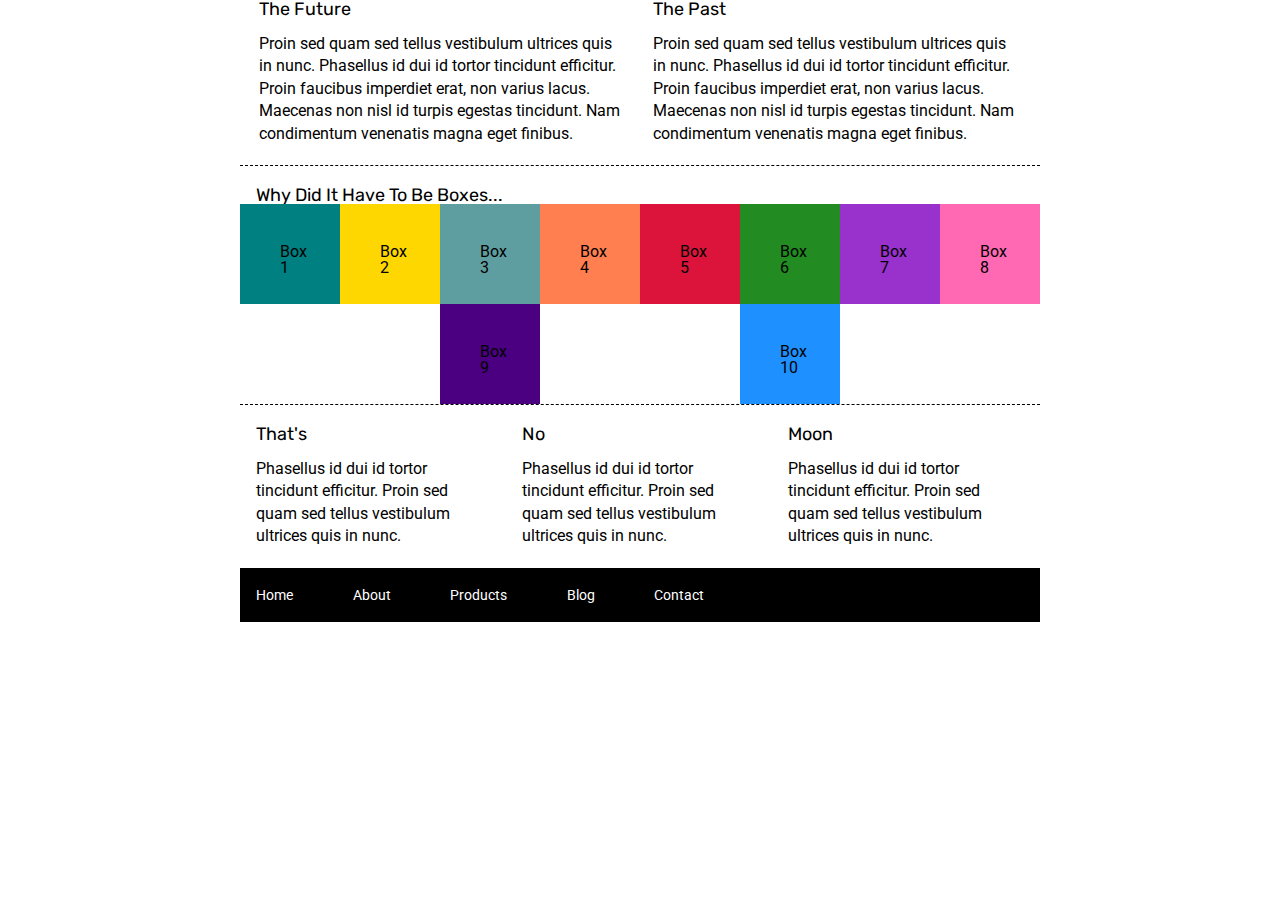
==== index.html @ 7bc5170d "tried to finish the sprint challange" ====
<!doctype html>

<html lang="en">
<head>
  <meta charset="utf-8">

  <title>Sprint Challenge - Home</title>

  <link href="https://fonts.googleapis.com/css?family=Roboto|Rubik" rel="stylesheet">
  <link rel="stylesheet" href="css/index.css">

</head>

<body>
    <div class="container">
   
        <section class="top-content">
            <div class="text-container">
                <h2>The Future</h2>
                <p>Proin sed quam sed tellus vestibulum ultrices quis in nunc. Phasellus id dui id tortor tincidunt efficitur. Proin faucibus imperdiet erat, non varius lacus. Maecenas non nisl id turpis egestas tincidunt. Nam condimentum venenatis magna eget finibus.</p>
            </div>
            <div class="text-container">
                <h2>The Past</h2>
                <p>Proin sed quam sed tellus vestibulum ultrices quis in nunc. Phasellus id dui id tortor tincidunt efficitur. Proin faucibus imperdiet erat, non varius lacus. Maecenas non nisl id turpis egestas tincidunt. Nam condimentum venenatis magna eget finibus.</p>
            </div>
        </section>
        
        <section class="middle-content">
        
            <h2>Why Did It Have To Be Boxes...</h2>
            
            <div class="boxes">
                <div class="box1">Box 1</div>
                <div class="box2">Box 2</div>
                <div class="box3">Box 3</div>
                <div class="box4">Box 4</div>
                <div class="box5">Box 5</div>
                <div class="box6">Box 6</div>
                <div class="box7">Box 7</div>
                <div class="box8">Box 8</div>
                <div class="box9">Box 9</div>
                <div class="box10">Box 10</div>
            </div>
        
        </section>

        <section class="bottom-content">

            <div class="text-container">
                <h2>That's</h2>
                <p>Phasellus id dui id tortor tincidunt efficitur. Proin sed quam sed tellus vestibulum ultrices quis in nunc.</p>
            </div>
            <div class="text-container">
                <h2>No</h2>
                <p>Phasellus id dui id tortor tincidunt efficitur. Proin sed quam sed tellus vestibulum ultrices quis in nunc.</p>
            </div>
            <div class="text-container">
                <h2>Moon</h2>
                <p>Phasellus id dui id tortor tincidunt efficitur. Proin sed quam sed tellus vestibulum ultrices quis in nunc.</p>
            </div>

        </section>
        
        <footer>
            <nav>
                <a href="#">Home</a>
                <a href="about.html">About</a>
                <a href="#">Products</a>
                <a href="#">Blog</a>
                <a href="#">Contact</a>
            </nav>
        </footer>
    </div><!-- container -->        
</body>
</html>
---- css/index.css ----
/* http://meyerweb.com/eric/tools/css/reset/ 
   v2.0 | 20110126
   License: none (public domain)
*/

html, body, div, span, applet, object, iframe,
h1, h2, h3, h4, h5, h6, p, blockquote, pre,
a, abbr, acronym, address, big, cite, code,
del, dfn, em, img, ins, kbd, q, s, samp,
small, strike, strong, sub, sup, tt, var,
b, u, i, center,
dl, dt, dd, ol, ul, li,
fieldset, form, label, legend,
table, caption, tbody, tfoot, thead, tr, th, td,
article, aside, canvas, details, embed, 
figure, figcaption, footer, header, hgroup, 
menu, nav, output, ruby, section, summary,
time, mark, audio, video {
	margin: 0;
	padding: 0;
	border: 0;
	font-size: 100%;
	font: inherit;
	vertical-align: baseline;
}
/* HTML5 display-role reset for older browsers */
article, aside, details, figcaption, figure, 
footer, header, hgroup, menu, nav, section {
	display: block;
}
body {
	line-height: 1;
}
header a {

    

            display: flex;
           flex-direction: column;
           flex-flow: wrap;
           height: auto;
           width: 120px;
        }
        .lambdablack{
            border-image-width ;
            padding-top:;
            align-items: center;


        }

        .jumbo{ 
            display: flex;
            margin: auto;
        }

ol, ul {
	list-style: none;
}
blockquote, q {
	quotes: none;
}
blockquote:before, blockquote:after,
q:before, q:after {
	content: '';
	content: none;
}
table {
	border-collapse: collapse;
	border-spacing: 0;
}

* {
    box-sizing: border-box;
}

.box1 {
    background-color: teal;
    width: 100px;
    height: 100px;
    margin: 20px
    text-align: center;
    padding: 40px;

}

.box2 {
    background-color: gold;
    width: 100px;
    height: 100px;
    margin: 20px
    text-align: center;
    padding: 40px;
    
}

.box3 {
    background-color: cadetblue;
    width: 100px;
    height: 100px;
    margin: 20px
    text-align: center;
    padding: 40px;
    
}

.box4 {
    background-color: coral;
    width: 100px;
    height: 100px;
    margin: 20px
    text-align: center;
    padding: 40px;
    
}

.box5 {
    background-color:crimson;
    width: 100px;
    height: 100px;
    margin: 20px
    text-align: center;
    padding: 40px;
    
}
.box6 {
    background-color:forestgreen;
    width: 100px;
    height: 100px;
    margin: 20px
    text-align: center;
    padding: 40px;
    
}
.box7 {
    background-color:darkorchid;
    width: 100px;
    height: 100px;
    margin: 20px
    text-align: center;
    padding: 40px;
    
}
.box8 {
    background-color:hotpink;
    width: 100px;
    height: 100px;
    margin: 20px
    text-align: center;
    padding: 40px;
    
}
.box9 {
    background-color: indigo;
    width: 100px;
    height: 100px;
    margin: 20px
    text-align: center;
    padding: 40px;
    
}
.box10 {
    background-color: dodgerblue;
    width: 100px;
    height: 100px;
    margin: 20px
    text-align: center;
    padding: 40px;
    
}
html, body {
    height: 100%;
    font-family: 'Roboto', sans-serif;
}

h1, h2, h3, h4, h5 {
    font-size: 18px;
    margin-bottom: 15px;
    font-family: 'Rubik', sans-serif;
}

p {
    line-height: 1.4;
}

.container {
    width: 800px;
    margin: 0 auto;
}

.top-content {
    display: flex;
    flex-wrap: wrap;
    justify-content: space-evenly;
    margin-bottom: 20px;
    border-bottom: 1px dashed black;
}

.top-content .text-container {
    width: 48%;
    padding: 0 1%;
    padding-bottom: 20px;  
}

.middle-content {
    margin-bottom: 20px;
    border-bottom: 1px dashed black;
}

.middle-content h2 {
    padding: 0 2%;
    margin-bottom: 0;
}

.middle-content .boxes {
    display: flex;
    flex-wrap: wrap;
    justify-content: space-evenly;
}

.middle-content .boxes .box {
    width: 12.5%;
    height: 100px;
    background: black;
    margin: 20px 2.5%;
    color: white;
    display: flex;
    align-items: center;
    justify-content: center;
}

.bottom-content {
    display: flex;
    margin: 0 2% 20px;
    justify-content: space-around;
}

.bottom-content .text-container {
    padding-right: 4%;
}

.bottom-content .text-container:last-child {
    padding-right: 0;
}

footer {
    width: 100%;
    background: black;
}

footer nav {
    width: 60%;
    display: flex;
    justify-content: space-between;
    align-items: center;
    padding: 20px 2%;
    font-size: 14px;
}

footer nav a {
    color: white;
    text-decoration: none;
}
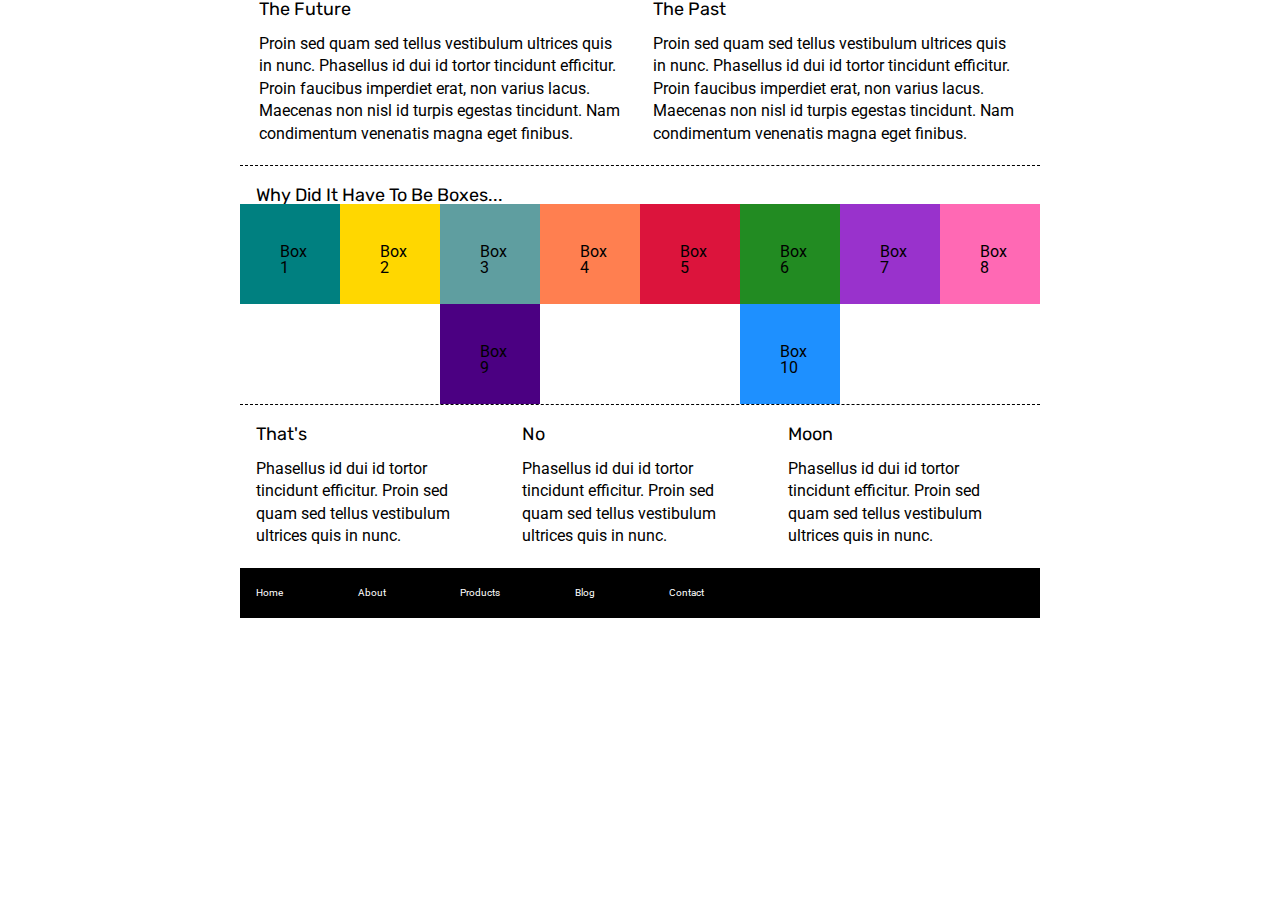
==== commit e546c5b9: "still working on the responsive design assiyment" ====
--- a/index.html
+++ b/index.html
@@ -2,8 +2,8 @@
 
 <html lang="en">
 <head>
-  <meta charset="utf-8">
-
+    <meta charset="utf-8">
+    <meta name="viewport" content="width=device-width, initial-scale=1.0">
   <title>Sprint Challenge - Home</title>
 
   <link href="https://fonts.googleapis.com/css?family=Roboto|Rubik" rel="stylesheet">
--- a/css/index.css
+++ b/css/index.css
@@ -31,27 +31,46 @@
 body {
 	line-height: 1;
 }
-header a {
-
-    
+header {
+      
+           display: flex-wrap;
+           height: auto;
+           width: auto;
+           padding: 12px;
+           justify-content: space-evenly;
+           align-content: space-evenly;
+            border: 6px solid red;
+           }
+
+        a {
+            font-display: flex;
+            flex-flow: row wrap;
+            align-items: center;
+            justify-content: space-evenly;
+            height: auto;
+            font-size: 10px;
+            width: auto;
+
+
+        }
+        .lambdablack {
 
             display: flex;
-           flex-direction: column;
-           flex-flow: wrap;
-           height: auto;
-           width: 120px;
-        }
-        .lambdablack{
-            border-image-width ;
-            padding-top:;
-            align-items: center;
-
+            flex-flow: flex-left;
+            padding: top 10;
+           
+           background-color:pink ;
 
         }
 
         .jumbo{ 
             display: flex;
             margin: auto;
+            padding: 25px;
+            align-items: center;
+            height: auto;
+            width: auto;
+            background-color: chartreuse;
         }
 
 ol, ul {
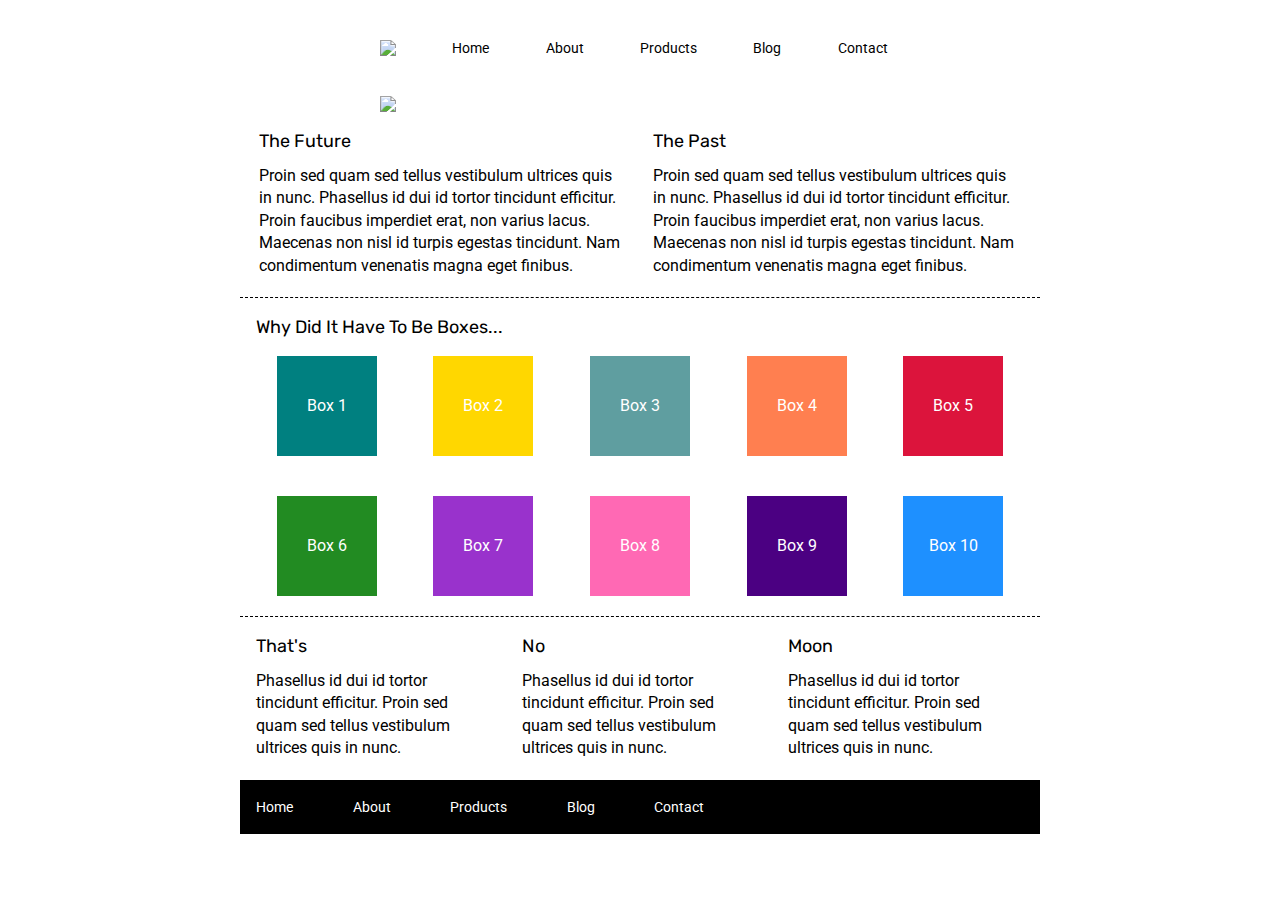
==== commit 5efb0220: "header and the nav bar created" ====
--- a/index.html
+++ b/index.html
@@ -2,16 +2,29 @@
 
 <html lang="en">
 <head>
-    <meta charset="utf-8">
-    <meta name="viewport" content="width=device-width, initial-scale=1.0">
+  <meta charset="utf-8">
+
   <title>Sprint Challenge - Home</title>
 
   <link href="https://fonts.googleapis.com/css?family=Roboto|Rubik" rel="stylesheet">
   <link rel="stylesheet" href="css/index.css">
 
 </head>
-
+<header>
+    
+    <nav>
+        <img src="./img/lambda-black.png"></a>
+        <a href="#">Home</a>
+        <a href="about.html">About</a>
+        <a href="#">Products</a>
+        <a href="#">Blog</a>
+        <a href="#">Contact</a>
+    </nav>
+</header>
 <body>
+    <div class="imageHeader">
+        <img src="./img/jumbo.jpg">
+    </div>
     <div class="container">
    
         <section class="top-content">
@@ -64,7 +77,7 @@
         <footer>
             <nav>
                 <a href="#">Home</a>
-                <a href="about.html">About</a>
+                <a href="./about.html">About</a>
                 <a href="#">Products</a>
                 <a href="#">Blog</a>
                 <a href="#">Contact</a>
--- a/css/index.css
+++ b/css/index.css
@@ -31,48 +31,6 @@
 body {
 	line-height: 1;
 }
-header {
-      
-           display: flex-wrap;
-           height: auto;
-           width: auto;
-           padding: 12px;
-           justify-content: space-evenly;
-           align-content: space-evenly;
-            border: 6px solid red;
-           }
-
-        a {
-            font-display: flex;
-            flex-flow: row wrap;
-            align-items: center;
-            justify-content: space-evenly;
-            height: auto;
-            font-size: 10px;
-            width: auto;
-
-
-        }
-        .lambdablack {
-
-            display: flex;
-            flex-flow: flex-left;
-            padding: top 10;
-           
-           background-color:pink ;
-
-        }
-
-        .jumbo{ 
-            display: flex;
-            margin: auto;
-            padding: 25px;
-            align-items: center;
-            height: auto;
-            width: auto;
-            background-color: chartreuse;
-        }
-
 ol, ul {
 	list-style: none;
 }
@@ -93,103 +51,48 @@
     box-sizing: border-box;
 }
 
-.box1 {
-    background-color: teal;
-    width: 100px;
-    height: 100px;
-    margin: 20px
-    text-align: center;
-    padding: 40px;
-
-}
-
-.box2 {
-    background-color: gold;
-    width: 100px;
-    height: 100px;
-    margin: 20px
-    text-align: center;
-    padding: 40px;
-    
-}
-
-.box3 {
-    background-color: cadetblue;
-    width: 100px;
-    height: 100px;
-    margin: 20px
-    text-align: center;
-    padding: 40px;
-    
-}
-
-.box4 {
-    background-color: coral;
-    width: 100px;
-    height: 100px;
-    margin: 20px
-    text-align: center;
-    padding: 40px;
-    
-}
-
-.box5 {
-    background-color:crimson;
-    width: 100px;
-    height: 100px;
-    margin: 20px
-    text-align: center;
-    padding: 40px;
-    
-}
-.box6 {
-    background-color:forestgreen;
-    width: 100px;
-    height: 100px;
-    margin: 20px
-    text-align: center;
-    padding: 40px;
-    
-}
-.box7 {
-    background-color:darkorchid;
-    width: 100px;
-    height: 100px;
-    margin: 20px
-    text-align: center;
-    padding: 40px;
-    
-}
-.box8 {
-    background-color:hotpink;
-    width: 100px;
-    height: 100px;
-    margin: 20px
-    text-align: center;
-    padding: 40px;
-    
-}
-.box9 {
-    background-color: indigo;
-    width: 100px;
-    height: 100px;
-    margin: 20px
-    text-align: center;
-    padding: 40px;
-    
-}
-.box10 {
-    background-color: dodgerblue;
-    width: 100px;
-    height: 100px;
-    margin: 20px
-    text-align: center;
-    padding: 40px;
-    
-}
 html, body {
     height: 100%;
     font-family: 'Roboto', sans-serif;
+}
+body {
+    border-bottom:20px firebrick;
+    padding:20px;
+}
+
+header {
+    width: 100%;
+    background: white;
+    margin-left: 27%;
+    
+}
+
+header nav {
+    width: 45%;
+    display: flex;
+    justify-content: space-between;
+    align-items: center;
+    padding: 20px 2%;
+    font-size: 14px;
+    margin-right: 27%;
+}
+
+header nav a {
+    color: black;
+    text-decoration: none;
+    justify-content: space-evenly;
+}
+header nav img{
+    background-color:  white;
+    display: flex;
+    
+}
+.imageHeader{
+    display: flex;
+    position: relative;
+    margin-left: 27%;
+    align-items: center;
+    padding: 20px 2%;
 }
 
 h1, h2, h3, h4, h5 {
@@ -237,10 +140,100 @@
     justify-content: space-evenly;
 }
 
-.middle-content .boxes .box {
-    width: 12.5%;
-    height: 100px;
-    background: black;
+.middle-content .boxes .box1 {
+    width: 12.5%;
+    height: 100px;
+    background: teal;
+    margin: 20px 2.5%;
+    color: white;
+    display: flex;
+    align-items: center;
+    justify-content: center;
+}
+.middle-content .boxes .box2 {
+    width: 12.5%;
+    height: 100px;
+    background: gold;
+    margin: 20px 2.5%;
+    color: white;
+    display: flex;
+    align-items: center;
+    justify-content: center;
+}
+.middle-content .boxes .box3 {
+    width: 12.5%;
+    height: 100px;
+    background: cadetblue;
+    margin: 20px 2.5%;
+    color: white;
+    display: flex;
+    align-items: center;
+    justify-content: center;
+}
+.middle-content .boxes .box4 {
+    width: 12.5%;
+    height: 100px;
+    background: coral;
+    margin: 20px 2.5%;
+    color: white;
+    display: flex;
+    align-items: center;
+    justify-content: center;
+}
+.middle-content .boxes .box5 {
+    width: 12.5%;
+    height: 100px;
+    background: crimson;
+    margin: 20px 2.5%;
+    color: white;
+    display: flex;
+    align-items: center;
+    justify-content: center;
+}
+.middle-content .boxes .box6 {
+    width: 12.5%;
+    height: 100px;
+    background: forestgreen;
+    margin: 20px 2.5%;
+    color: white;
+    display: flex;
+    align-items: center;
+    justify-content: center;
+}
+.middle-content .boxes .box7 {
+    width: 12.5%;
+    height: 100px;
+    background: darkorchid;
+    margin: 20px 2.5%;
+    color: white;
+    display: flex;
+    align-items: center;
+    justify-content: center;
+}
+.middle-content .boxes .box8 {
+    width: 12.5%;
+    height: 100px;
+    background: hotpink;
+    margin: 20px 2.5%;
+    color: white;
+    display: flex;
+    align-items: center;
+    justify-content: center;
+}
+.middle-content .boxes .box9 {
+    width: 12.5%;
+    height: 100px;
+    background: indigo;
+    margin: 20px 2.5%;
+    color: white;
+    display: flex;
+    align-items: center;
+    justify-content: center;
+}
+.middle-content .boxes .box10 {
+    width: 12.5%;
+    height: 100px;
+    background:dodgerblue;
     margin: 20px 2.5%;
     color: white;
     display: flex;
